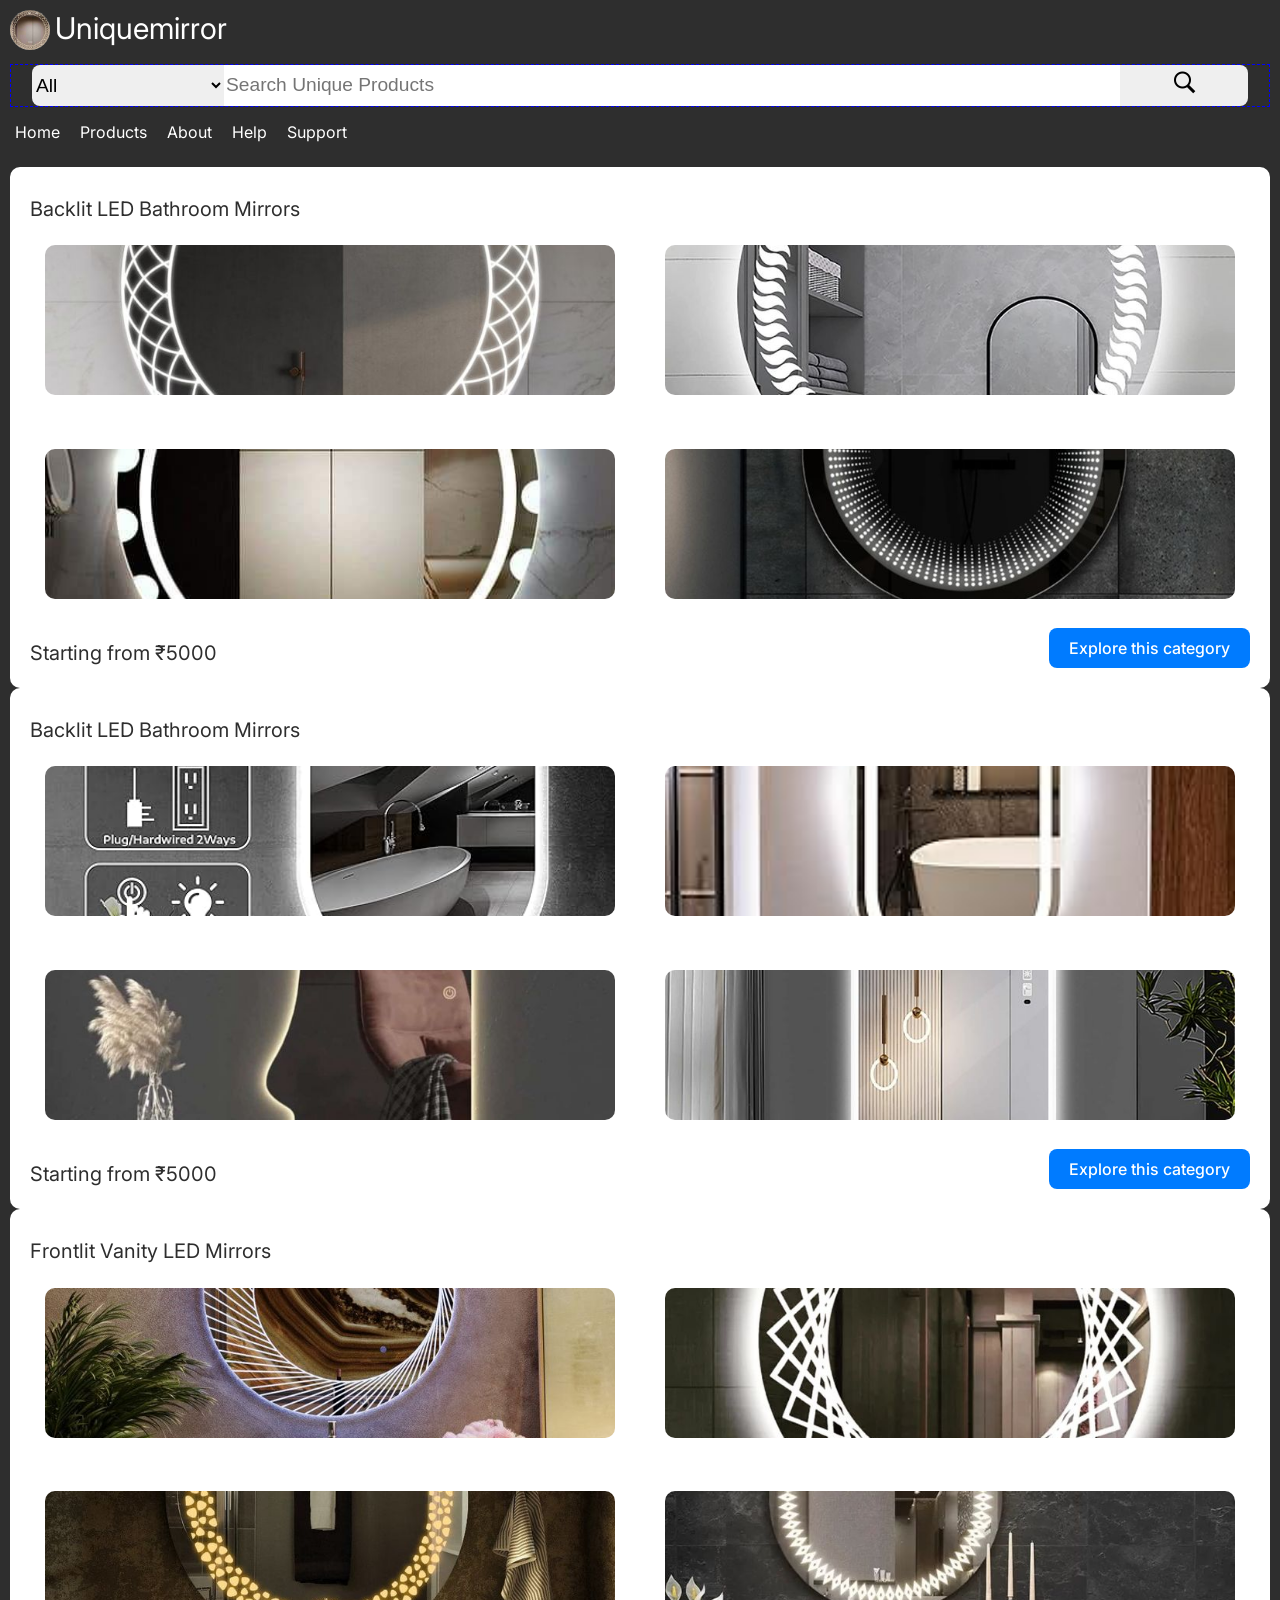
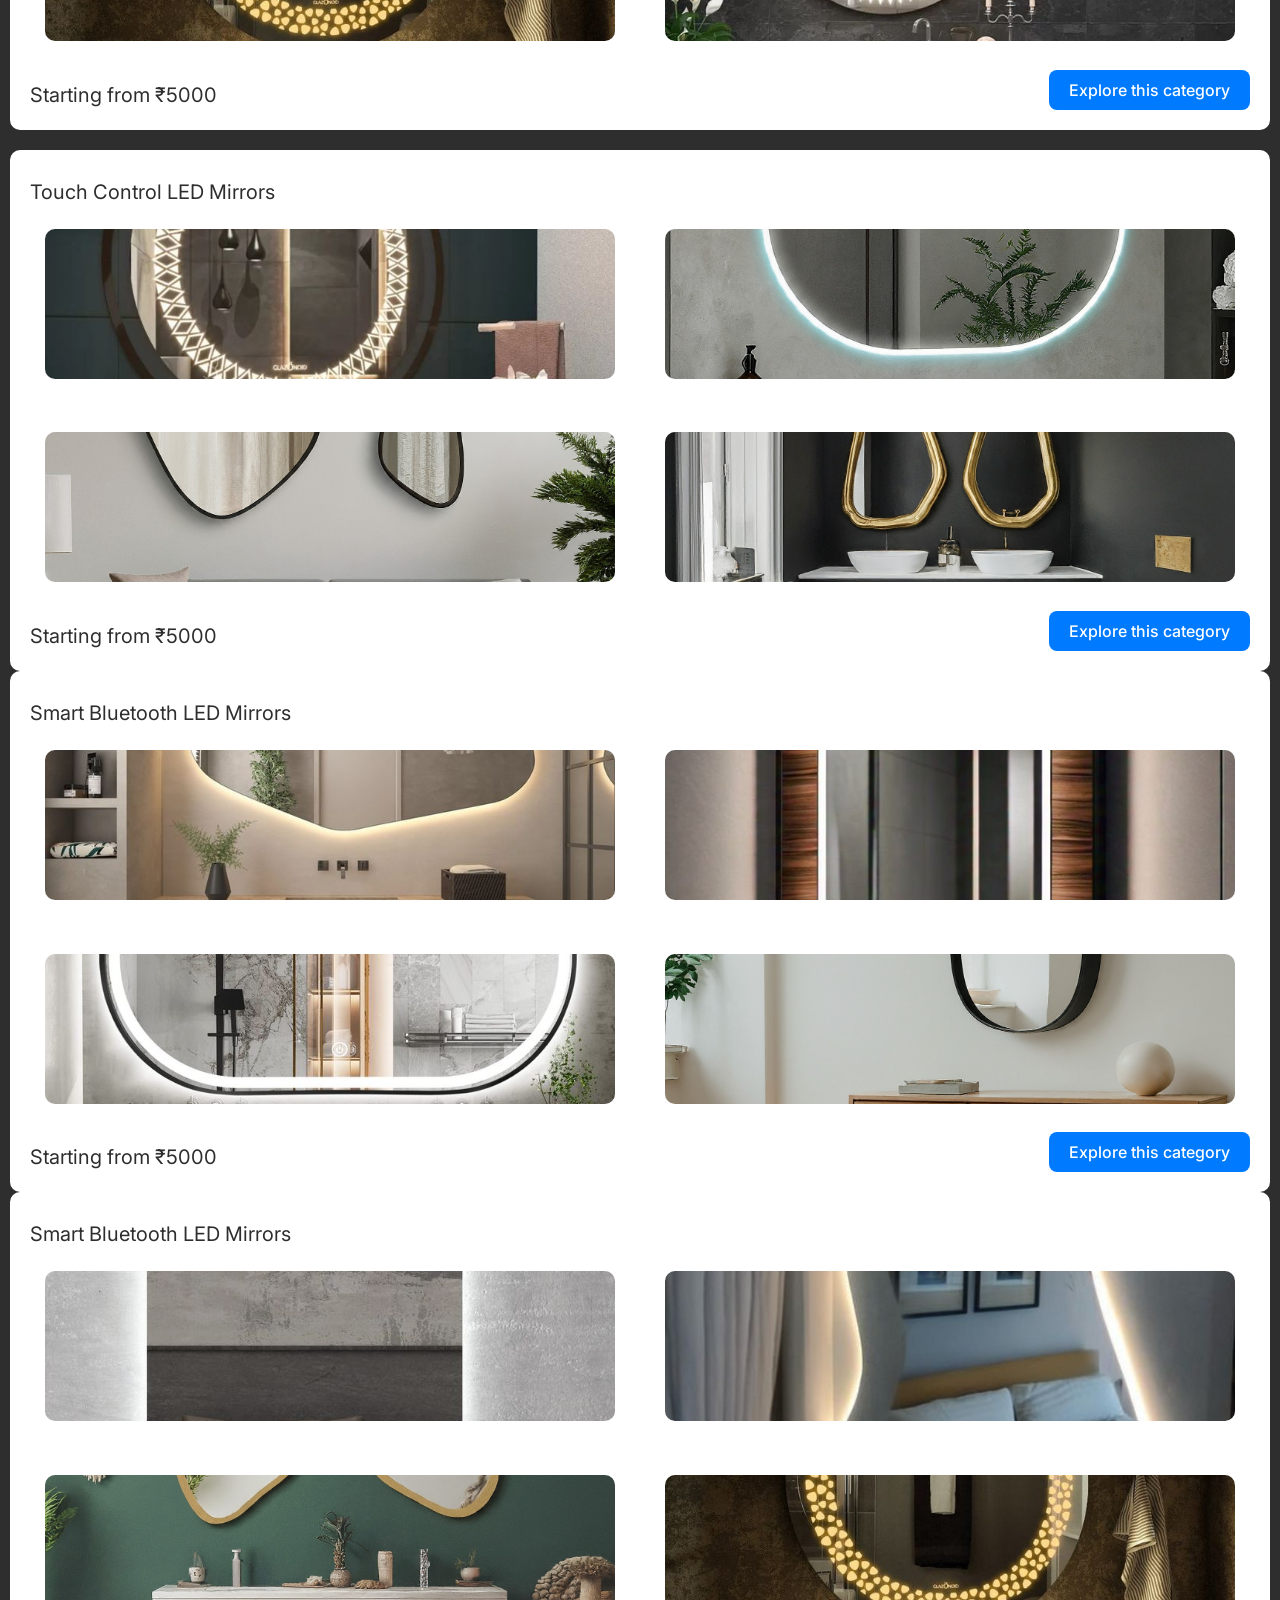
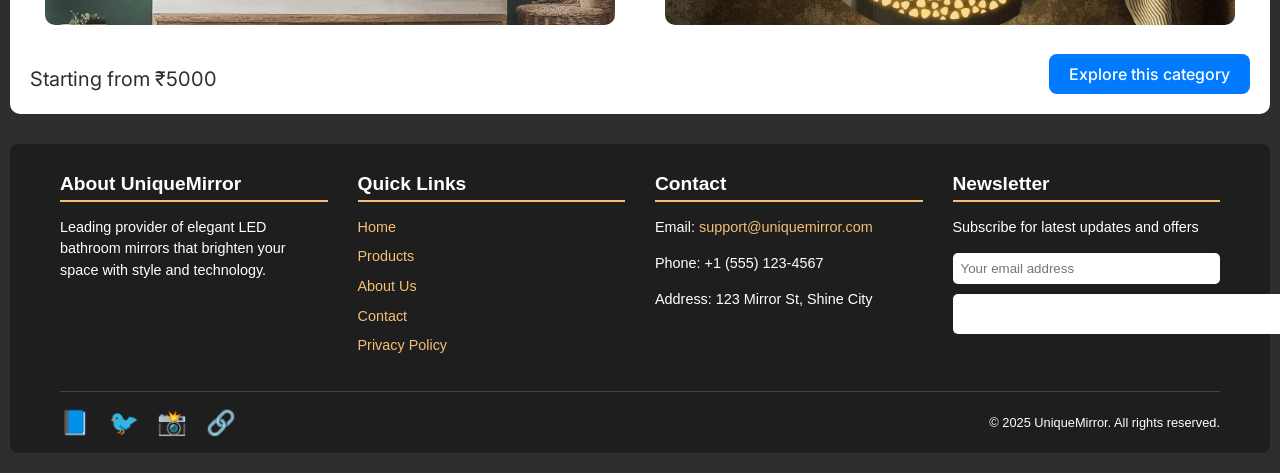
==== indexMobile.html @ dd4ba4c6 "Added mobile version of index.html and style.css" ====
<!DOCTYPE html>
<html lang="en">

<head>
    <meta charset="UTF-8">
    <meta name="viewport" content="width=device-width, initial-scale=1.0">
    <title>Unique Mirror</title>
    <link rel="stylesheet" href="css/styleMobile.css">
</head>

<body>

    <div id="navbar">
        <div id="logo-container">
            <div id="logo">
                <img src="images/logo.jpg" alt="Company logo">
            </div>
            <div id="company-name">
                Uniquemirror
            </div>
        </div>
        <div id="search">
            <select name="" id="">
                <option value="">All</option>
            </select>
            <input type="search" id="search-input" placeholder="Search Unique Products">
            <button><img src="images/search.png" alt=""></button>
        </div>
        <div id="nav-icons">
            <a href="">Home</a>
            <a href="">Products</a>
            <a href="">About</a>
            <a href="">Help</a>
            <a href="">Support</a>
        </div>
    </div>

    <div id="front-banner">
        <div class="banner-overlay">
            <div class="banner-content">
                <h1 class="banner-title">Illuminate Your Reflection</h1>
                <p class="banner-subtitle">Experience the elegance of modern LED mirrors</p>
                <a href="#products" class="banner-btn">Explore Collection</a>
            </div>
        </div>
    </div>


    <div id="products-container">
        <div class="product-row">
            <div class="product-section">
                <div class="header">
                    <h3>
                        Backlit LED Bathroom Mirrors
                    </h3>
                </div>
                <div class="products">
                    <div class="product">
                        <img src="images/f1.jpg" alt="">

                    </div>
                    <div class="product">
                        <img src="images/f2.jpg" alt="">

                    </div>
                    <div class="product">
                        <img src="images/f3.jpg" alt="">

                    </div>
                    <div class="product">
                        <img src="images/f4.jpeg" alt="">

                    </div>
                </div>
                <div class="footer">
                    <h3>
                        Starting from &#8377;5000
                    </h3>
                    <a href="">Explore this category</a>
                </div>
            </div>
            <div class="product-section">
                <div class="header">
                    <h3>
                        Backlit LED Bathroom Mirrors
                    </h3>
                </div>
                <div class="products">
                    <div class="product">
                        <img src="images/71tDdgUrb2L._SX522_.jpg" alt="">

                    </div>
                    <div class="product">
                        <img src="images/d5f10a5d-cf49-49bd-ae39-68ec2feb2c6a.jpg" alt="">

                    </div>
                    <div class="product">
                        <img src="images/download (2).jpg" alt="">

                    </div>
                    <div class="product">
                        <img src="images/Full Length Wall-Mounted Mirror with LED Lighted.jpg" alt="">

                    </div>
                </div>
                <div class="footer">
                    <h3>
                        Starting from &#8377;5000
                    </h3>
                    <a href="">Explore this category</a>
                </div>
            </div>
            <div class="product-section">
                <div class="header">
                    <h3>
                        Frontlit Vanity LED Mirrors
                    </h3>
                </div>
                <div class="products">
                    <div class="product">
                        <img src="images/f6.jpg" alt="">

                    </div>
                    <div class="product">
                        <img src="images/f7.jpg" alt="">

                    </div>
                    <div class="product">
                        <img src="images/f8.jpg" alt="">

                    </div>
                    <div class="product">
                        <img src="images/f9.jpg" alt="">

                    </div>
                </div>
                <div class="footer">
                    <h3>
                        Starting from &#8377;5000
                    </h3>
                    <a href="">Explore this category</a>
                </div>
            </div>

        </div>
        <div class="product-row">
            <div class="product-section">
                <div class="header">
                    <h3>
                        Touch Control LED Mirrors
                    </h3>
                </div>
                <div class="products">
                    <div class="product">
                        <img src="images/f10.jpg" alt="">

                    </div>
                    <div class="product">
                        <img src="images/Gemini_Generated_Image_m4g2ocm4g2ocm4g2.jpg" alt="">

                    </div>
                    <div class="product">
                        <img src="images/Gemini_Generated_Image_pxr3mmpxr3mmpxr3.jpg" alt="">

                    </div>
                    <div class="product">
                        <img src="images/Gemini_Generated_Image_pxr3mopxr3mopxr3.jpg" alt="">

                    </div>
                </div>
                <div class="footer">
                    <h3>
                        Starting from &#8377;5000
                    </h3>
                    <a href="">Explore this category</a>
                </div>
            </div>
            <div class="product-section">
                <div class="header">
                    <h3>
                        Smart Bluetooth LED Mirrors
                    </h3>
                </div>
                <div class="products">
                    <div class="product">
                        <img src="images/Sile Irregular Wall LED Mirror Asymmetrical Design Home Mirror Aesthetic Bathroom Mirror Unique Mirror - Etsy.jpg"
                            alt="">

                    </div>
                    <div class="product">
                        <img src="images/Round mirror adds a touch of softness and elegance to the space, reflecting the beauty of the room.jpg"
                            alt="">

                    </div>
                    <div class="product">
                        <img src="images/Niccy LED Oval Bathroom Mirror with Stepless Dimmable, 24x40 Lighted Vanity Mirror for Wall Mounted Vanity LED Mirror with Frame Anti-Fog Memory LED Smart Mirror(Horizontal_Vertical).jpg"
                            alt="">

                    </div>
                    <div class="product">
                        <img src="images/Gemini_Generated_Image_x0ozn2x0ozn2x0oz.jpg" alt="">

                    </div>
                </div>
                <div class="footer">
                    <h3>
                        Starting from &#8377;5000
                    </h3>
                    <a href="">Explore this category</a>
                </div>
            </div>
            <div class="product-section">
                <div class="header">
                    <h3>
                        Smart Bluetooth LED Mirrors
                    </h3>
                </div>
                <div class="products">
                    <div class="product">
                        <img src="images/Noosa Led Mirror 900x450mm Oval Daylight 6000K.jpg" alt="">

                    </div>
                    <div class="product">
                        <img src="images/Irregular Shaped Mirror, Modern Asymmetrical Mirror, Wall Mirror, Aesthetic Bathroom Mirror, Modern Home Decor, Modern Entryway Mirror.jpg"
                            alt="">

                    </div>
                    <div class="product">
                        <img src="images/Gemini_Generated_Image_w2rgwuw2rgwuw2rg.jpg" alt="">

                    </div>
                    <div class="product">
                        <img src="images/f8.jpg" alt="">

                    </div>
                </div>
                <div class="footer">
                    <h3>
                        Starting from &#8377;5000
                    </h3>
                    <a href="">Explore this category</a>
                </div>
            </div>
        </div>
    </div>

    <footer id="site-footer">
        <div class="footer-container">
            <div class="footer-section about">
                <h3>About UniqueMirror</h3>
                <p>Leading provider of elegant LED bathroom mirrors that brighten your space with style and technology.
                </p>
            </div>

            <div class="footer-section links">
                <h3>Quick Links</h3>
                <ul>
                    <li><a href="#home">Home</a></li>
                    <li><a href="#products">Products</a></li>
                    <li><a href="#about">About Us</a></li>
                    <li><a href="#contact">Contact</a></li>
                    <li><a href="#privacy">Privacy Policy</a></li>
                </ul>
            </div>

            <div class="footer-section contact">
                <h3>Contact</h3>
                <p>Email: <a href="mailto:support@uniquemirror.com">support@uniquemirror.com</a></p>
                <p>Phone: +1 (555) 123-4567</p>
                <p>Address: 123 Mirror St, Shine City</p>
            </div>

            <div class="footer-section newsletter">
                <h3>Newsletter</h3>
                <p>Subscribe for latest updates and offers</p>
                <form id="newsletter-form">
                    <input type="email" placeholder="Your email address" required />
                    <button type="submit">Subscribe</button>
                </form>
            </div>
        </div>

        <div class="footer-bottom">
            <div class="social-icons">
                <a href="#" aria-label="Facebook">📘</a>
                <a href="#" aria-label="Twitter">🐦</a>
                <a href="#" aria-label="Instagram">📸</a>
                <a href="#" aria-label="LinkedIn">🔗</a>
            </div>
            <p>&copy; 2025 UniqueMirror. All rights reserved.</p>
        </div>
    </footer>


    <script src="js/jquery-min-3.7.1.js"></script>
    <script src="js/script.js"></script>
</body>

</html>
---- css/styleMobile.css ----
@import url('https://fonts.googleapis.com/css2?family=Inter:ital,opsz,wght@0,14..32,100..900;1,14..32,100..900&family=Roboto+Slab:wght@100..900&display=swap');

body {
    background-color: #2e2e2e;
    margin: 0;
    padding: 0;
    font-family: "Inter", sans-serif;
}

/*----------Navbar Design----------------*/
#navbar {
    color: white;
    border-radius: 10px;
    margin: 10px;
    display: flex;
    flex-direction: column;
    align-content: center;
    justify-content: center;
    row-gap: 10px;
}

#navbar #logo-container {
    display: flex;
    flex-direction: row;
    align-content: start;
    align-items: start;
    justify-content: start;
    column-gap: 5px;
    width: 100%;
}

#navbar #logo-container #logo img {
    height: 40px;
    width: 40px;
    border-radius: 100px;
}

#navbar #logo-container #company-name {
    font-size: 30px;
}

#navbar #search {
    display: flex;
    align-items: center;
    justify-content: center;
    border: 1px dashed blue;
}

#navbar #search input,
select,
button {
    width: 70vw;
    font-size: larger;
    outline: none;
    border: none;
    height: 4.5vh;
}

#navbar #search select {
    width: 15vw;
    border-top-left-radius: 8px;
    border-bottom-left-radius: 8px;
}

#navbar #search button {
    width: 10vw;
    border-top-right-radius: 8px;
    border-bottom-right-radius: 8px;
}

#navbar #search button img {
    height: 25px;
    width: 25px;
}

#navbar #search select:hover,
button:hover {
    cursor: pointer;
}

#navbar #nav-icons {
    display: flex;
    flex-direction: row;
    column-gap: 10px;
    align-items: center;
}


#navbar #nav-icons a {
    color: white;
    text-decoration: none;
    padding: 5px;
    border-radius: 5px;
}

#navbar #nav-icons a:hover {
    color: black;
    background-color: white;
}

/*-------------------Front Banner Design-----------------------*/
#front-banner {
    position: relative;
    padding: 10px 50px;
    margin: 10px;
    height: 90vh;
    border-radius: 10px;
    background-image: url("../images/front-banner.jpg");
    background-size: cover;
    background-position: center;
    background-repeat: no-repeat;
    display: none;
    align-items: center;
    justify-content: center;
    color: white;
}

.banner-overlay {
    position: absolute;
    top: 0;
    left: 0;
    height: 100%;
    width: 100%;
    background-color: rgba(0, 0, 0, 0.4);
    /* overlay */
    border-radius: 10px;
}

.banner-content {
    position: absolute;
    bottom: 250px;
    left: 50%;
    transform: translateX(-50%);
    text-align: center;
    z-index: 1;
    max-width: 80%;
}

.banner-title {
    font-size: 3.5rem;
    margin-bottom: 20px;
    font-weight: bold;
}

.banner-subtitle {
    font-size: 1.5rem;
    margin-bottom: 30px;
}

.banner-btn {
    padding: 15px 30px;
    background-color: white;
    color: black;
    text-decoration: none;
    font-weight: bold;
    border-radius: 30px;
    transition: background-color 0.3s ease;
}

.banner-btn:hover {
    background-color: #e6b800;
}

/*--------- Posts---------------*/

#products-container {
    display: flex;
    align-content: center;
    justify-content: center;
    flex-direction: column;
}

#products-container .product-row {
    display: flex;
    flex-wrap: wrap;
    justify-content: center;
    align-items: center;
    align-content: center;
    flex-direction: row;
    padding: 10px;
}

#products-container .product-row .product-section {
    flex: 0 0 100%;
    box-sizing: border-box;
    display: flex;
    flex-direction: column;
    justify-content: center;
    align-content: center;
    background-color: white;
    padding: 20px 10px;
    border-radius: 10px;
}

#products-container .product-row .product-section h3 {
    color: #2e2e2e;
    padding: 10px;
    padding-bottom: 0px;
    margin: 0;
    font-size: 20px;
    font-weight: normal;
}

#products-container .product-row .product-section .products {
    display: flex;
    flex-wrap: wrap;
    justify-content: center;
    align-items: center;
    align-content: center;
}


#products-container .product-row .product-section .product {
    flex: 0 0 50%;
    box-sizing: border-box;
    padding: 2%;
    color: white;
    font-family: 'Segoe UI', Tahoma, Geneva, Verdana, sans-serif;
    font-family: Verdana, Geneva, Tahoma, sans-serif;
}

#products-container .product-row .product-section .product img {
    width: 100%;
    border-radius: 10px;
    height: 150px;
    object-fit: cover;
}

#products-container .product-row .product-section .footer {
    display: flex;
    flex-direction: row;
    align-items: center;
    align-content: center;
    justify-content: space-between;
    padding-right: 10px;
}

.footer a {
    padding: 10px 20px;
    background-color: #007bff;
    /* Bootstrap Primary */
    color: white;
    text-decoration: none;
    border-radius: 8px;
    font-weight: 500;
    transition: background-color 0.3s ease;
}




@media only screen and (max-width:768px) {
    #products-container .product-row .product-section {
        flex: 0 0 100%;
        margin: 5%;
    }

    #products-container .product-row .product-section .product {
        font-size: 13px;
    }
}

/*---------footer------------------*/
#site-footer {
    background-color: #1e1e1e;
    color: #ffffff;
    padding: 10px 50px;
    margin: 20px 10px;
    border-radius: 8px;
    font-family: Arial, sans-serif;
}

.footer-container {
    display: flex;
    flex-wrap: wrap;
    justify-content: space-between;
    gap: 30px;
    margin-bottom: 20px;
}

.footer-section {
    flex: 1 1 200px;
    min-width: 180px;
}

.footer-section h3 {
    margin-bottom: 15px;
    font-size: 1.2rem;
    border-bottom: 2px solid #f4bf75;
    padding-bottom: 5px;
}

.footer-section p,
.footer-section ul {
    font-size: 0.9rem;
    line-height: 1.5;
}

.footer-section ul {
    list-style: none;
    padding: 0;
}

.footer-section ul li {
    margin-bottom: 8px;
}

.footer-section ul li a {
    color: #f4bf75;
    text-decoration: none;
}

.footer-section ul li a:hover {
    text-decoration: underline;
}

.footer-section a {
    color: #f4bf75;
    text-decoration: none;
}

.footer-section a:hover {
    text-decoration: underline;
}

#newsletter-form {
    display: flex;
    gap: 10px;
    flex-direction: column;
}

#newsletter-form input[type="email"] {
    flex: 1;
    padding: 8px;
    border-radius: 5px;
    border: none;
}

#newsletter-form button {
    padding: 8px 15px;
    border: none;
    background-color: white;
    color: #1e1e1e;
    font-weight: bold;
    border-radius: 5px;
    cursor: pointer;
    transition: background-color 0.3s ease;
}

#newsletter-form button:hover {
    background-color: #e6ac47;
}

.footer-bottom {
    border-top: 1px solid #444;
    padding-top: 10px;
    display: flex;
    flex-wrap: wrap;
    justify-content: space-between;
    align-items: center;
    font-size: 0.8rem;
}

.social-icons a {
    font-size: 1.5rem;
    margin-right: 15px;
    color: #f4bf75;
    text-decoration: none;
    transition: color 0.3s ease;
}

.social-icons a:hover {
    color: #e6ac47;
}
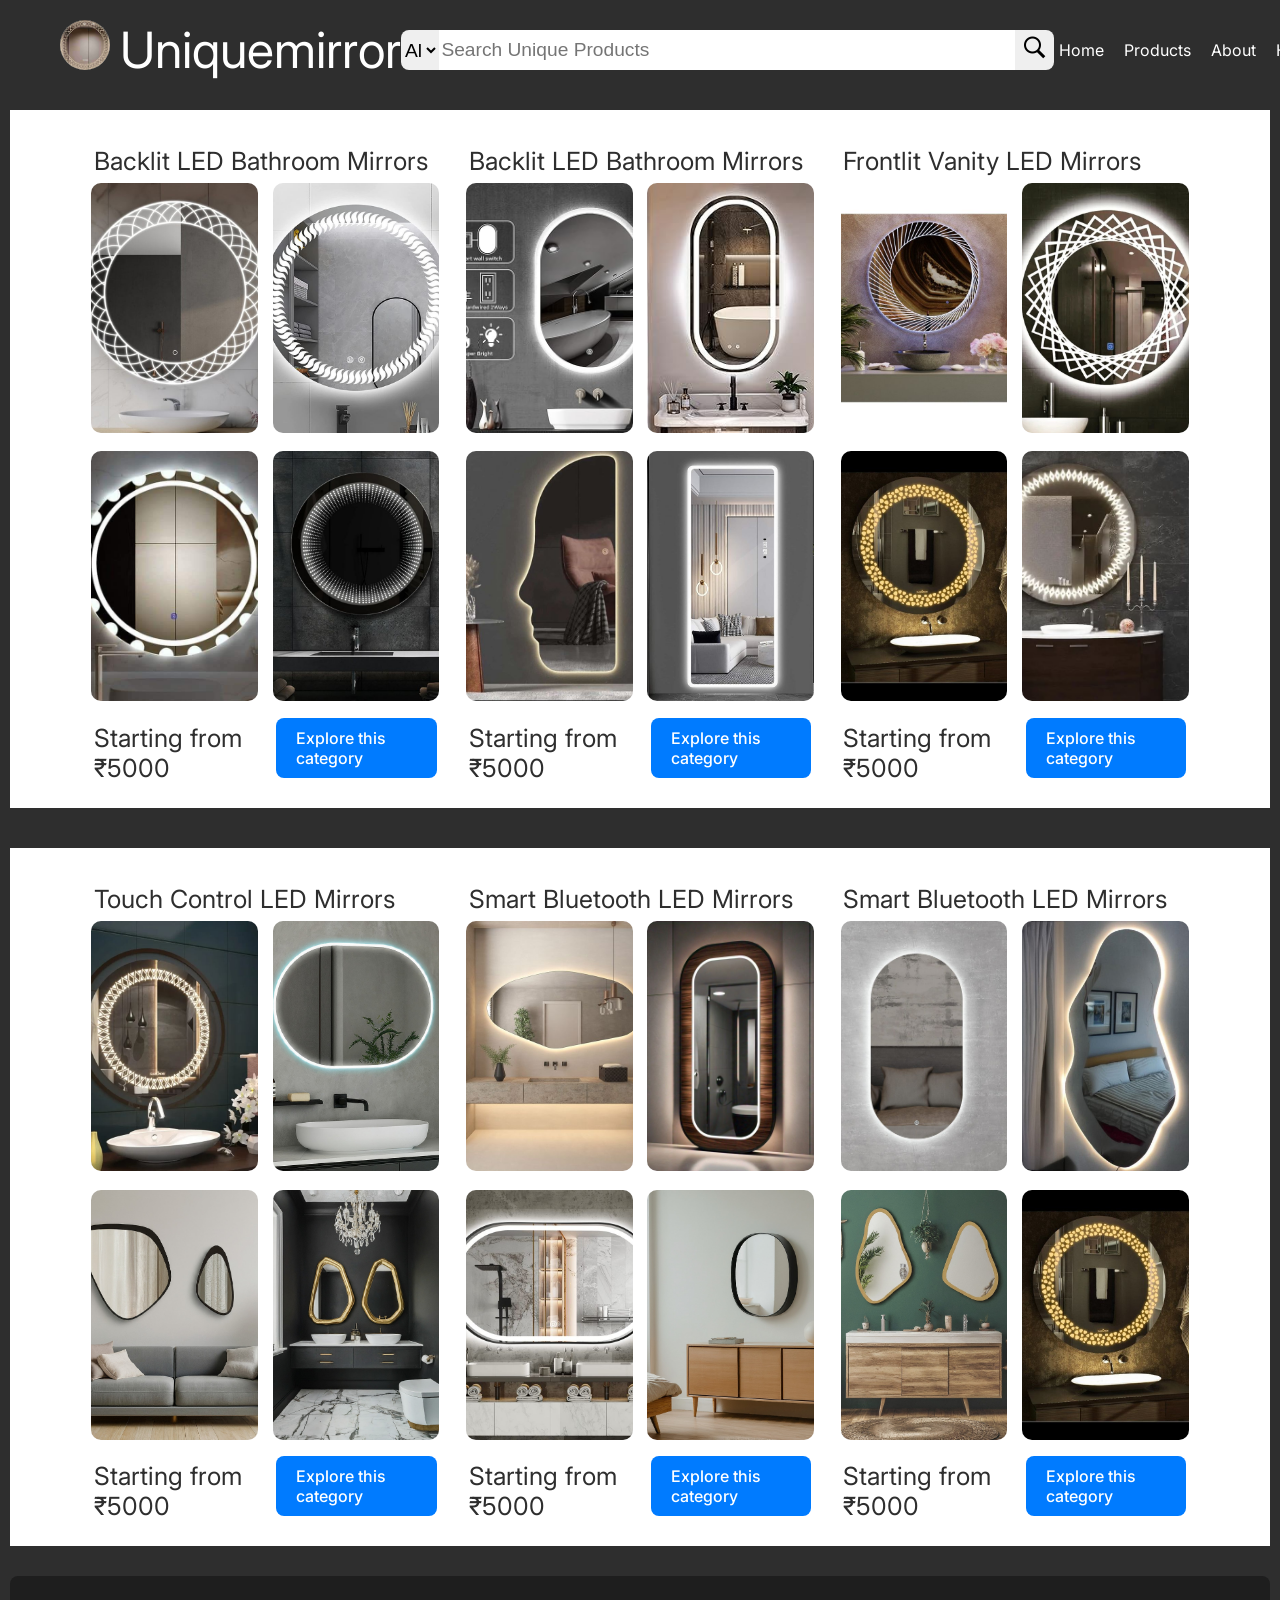
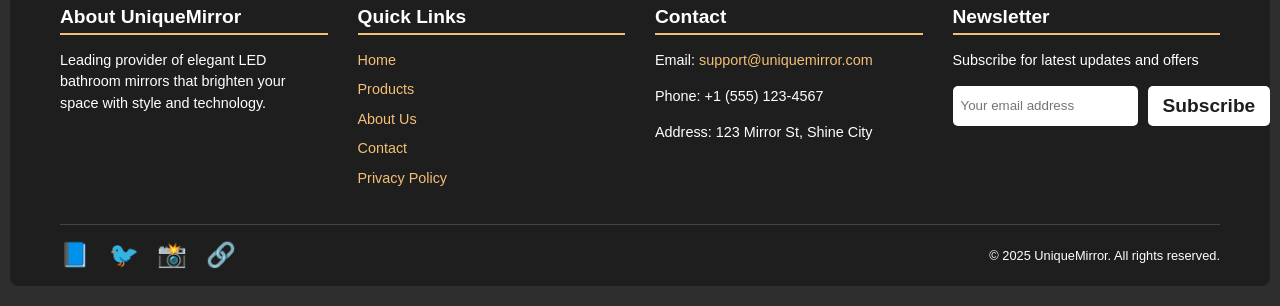
==== commit e9bdd257: "Added js code to check device and redirect to respective page" ====
--- a/indexMobile.html
+++ b/indexMobile.html
@@ -2,6 +2,15 @@
 <html lang="en">
 
 <head>
+    <script src="js/jquery-min-3.7.1.js"></script>
+    <script>
+        $(document).ready(function () {
+            // If NOT a mobile device, assume desktop and redirect
+            if (!/Mobi|Android|iPhone|iPad|iPod|BlackBerry|IEMobile|Opera Mini/i.test(navigator.userAgent)) {
+                window.location.href = "index.html"; // Replace with your desktop page URL
+            }
+        });
+    </script>
     <meta charset="UTF-8">
     <meta name="viewport" content="width=device-width, initial-scale=1.0">
     <title>Unique Mirror</title>
@@ -292,7 +301,7 @@
     </footer>
 
 
-    <script src="js/jquery-min-3.7.1.js"></script>
+
     <script src="js/script.js"></script>
 </body>
 
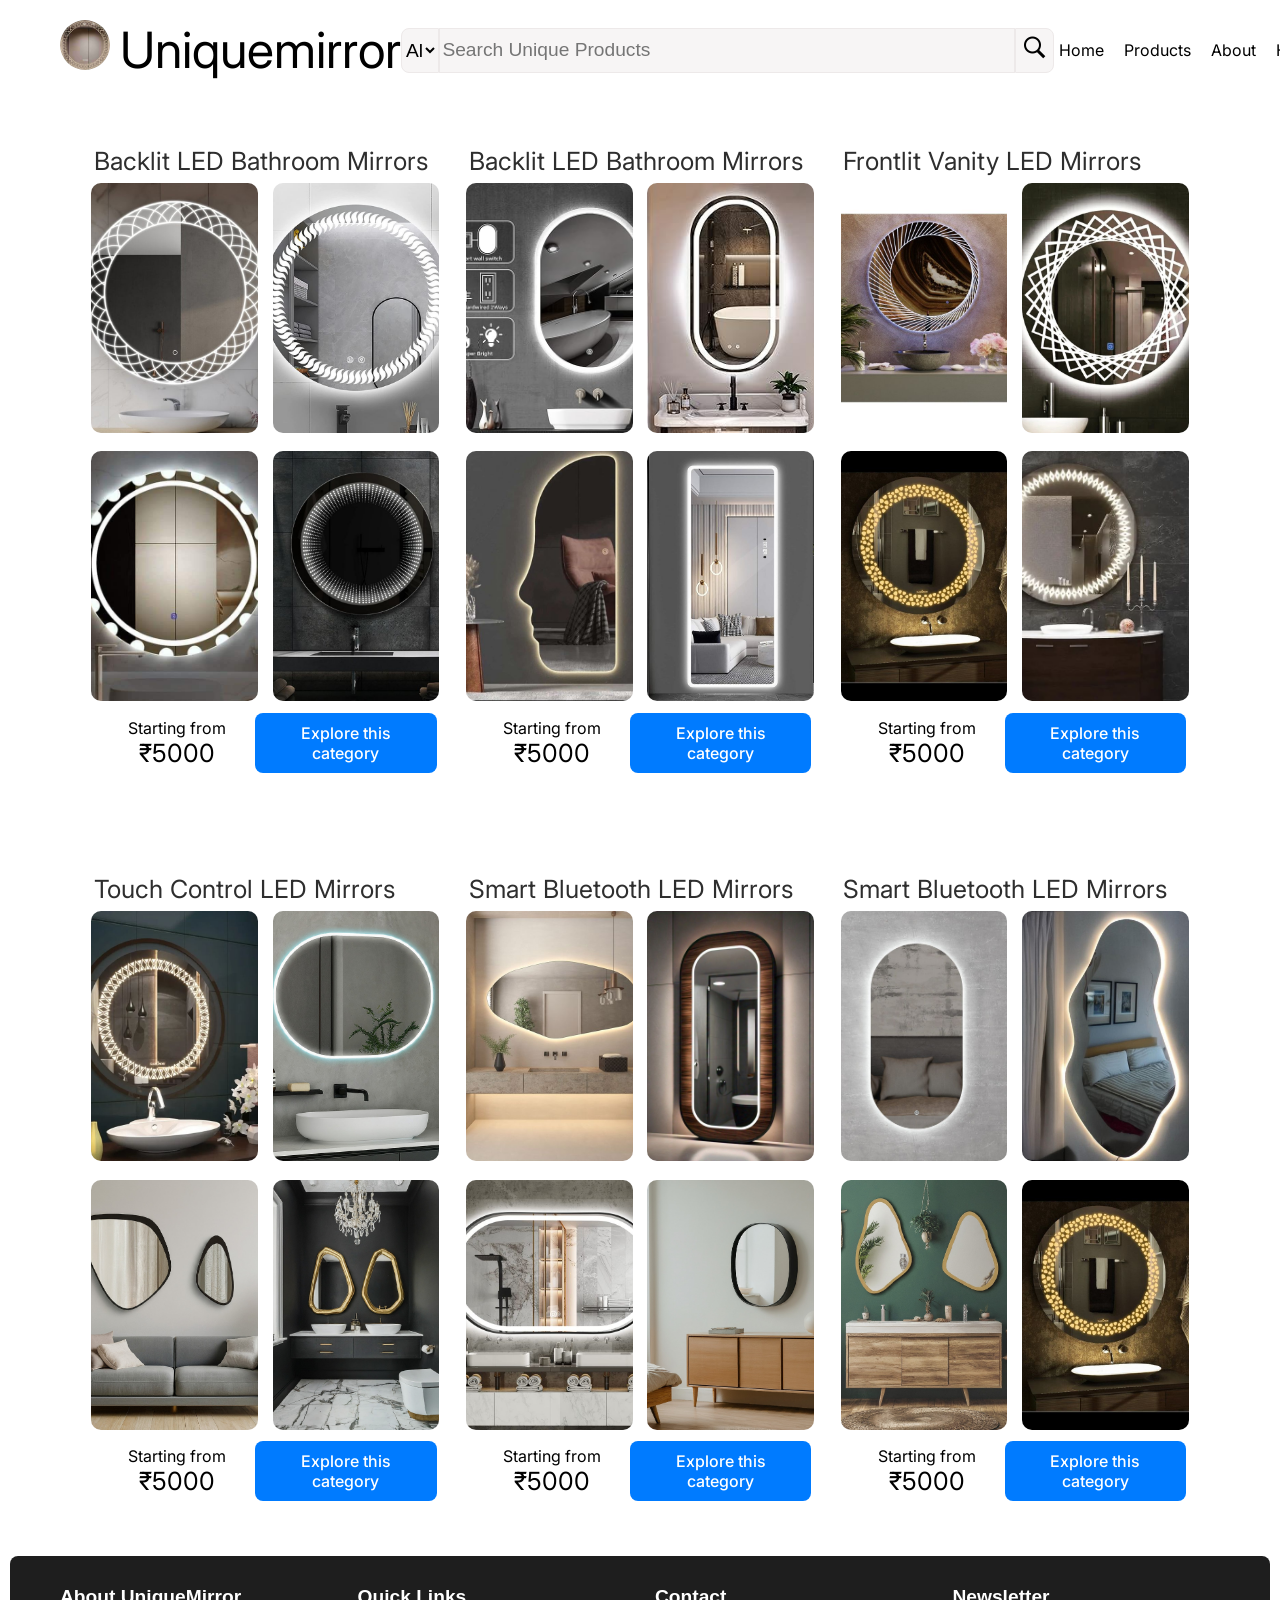
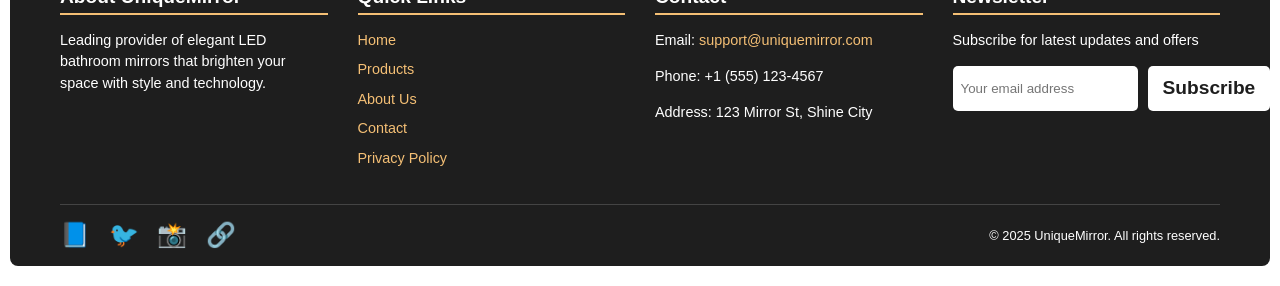
==== commit eb9fb470: "changed the theme, made required changes in css, removed need for an extra page for mobile, separate" ====
--- a/indexMobile.html
+++ b/indexMobile.html
@@ -85,7 +85,7 @@
                     <h3>
                         Starting from &#8377;5000
                     </h3>
-                    <a href="">Explore this category</a>
+                    <a href="allProducts.html?category=all">Explore this category</a>
                 </div>
             </div>
             <div class="product-section">
@@ -116,7 +116,7 @@
                     <h3>
                         Starting from &#8377;5000
                     </h3>
-                    <a href="">Explore this category</a>
+                    <a href="allProducts.html?category=all">Explore this category</a>
                 </div>
             </div>
             <div class="product-section">
@@ -147,7 +147,7 @@
                     <h3>
                         Starting from &#8377;5000
                     </h3>
-                    <a href="">Explore this category</a>
+                    <a href="allProducts.html?category=all">Explore this category</a>
                 </div>
             </div>
 
@@ -181,7 +181,7 @@
                     <h3>
                         Starting from &#8377;5000
                     </h3>
-                    <a href="">Explore this category</a>
+                    <a href="allProducts.html?category=all">Explore this category</a>
                 </div>
             </div>
             <div class="product-section">
@@ -215,7 +215,7 @@
                     <h3>
                         Starting from &#8377;5000
                     </h3>
-                    <a href="">Explore this category</a>
+                    <a href="allProducts.html?category=all">Explore this category</a>
                 </div>
             </div>
             <div class="product-section">
@@ -247,7 +247,7 @@
                     <h3>
                         Starting from &#8377;5000
                     </h3>
-                    <a href="">Explore this category</a>
+                    <a href="allProducts.html?category=all">Explore this category</a>
                 </div>
             </div>
         </div>
--- a/css/styleMobile.css
+++ b/css/styleMobile.css
@@ -7,96 +7,7 @@
     font-family: "Inter", sans-serif;
 }
 
-/*----------Navbar Design----------------*/
-#navbar {
-    color: white;
-    border-radius: 10px;
-    margin: 10px;
-    display: flex;
-    flex-direction: column;
-    align-content: center;
-    justify-content: center;
-    row-gap: 10px;
-}
-
-#navbar #logo-container {
-    display: flex;
-    flex-direction: row;
-    align-content: start;
-    align-items: start;
-    justify-content: start;
-    column-gap: 5px;
-    width: 100%;
-}
-
-#navbar #logo-container #logo img {
-    height: 40px;
-    width: 40px;
-    border-radius: 100px;
-}
-
-#navbar #logo-container #company-name {
-    font-size: 30px;
-}
-
-#navbar #search {
-    display: flex;
-    align-items: center;
-    justify-content: center;
-    border: 1px dashed blue;
-}
-
-#navbar #search input,
-select,
-button {
-    width: 70vw;
-    font-size: larger;
-    outline: none;
-    border: none;
-    height: 4.5vh;
-}
-
-#navbar #search select {
-    width: 15vw;
-    border-top-left-radius: 8px;
-    border-bottom-left-radius: 8px;
-}
-
-#navbar #search button {
-    width: 10vw;
-    border-top-right-radius: 8px;
-    border-bottom-right-radius: 8px;
-}
-
-#navbar #search button img {
-    height: 25px;
-    width: 25px;
-}
-
-#navbar #search select:hover,
-button:hover {
-    cursor: pointer;
-}
-
-#navbar #nav-icons {
-    display: flex;
-    flex-direction: row;
-    column-gap: 10px;
-    align-items: center;
-}
-
-
-#navbar #nav-icons a {
-    color: white;
-    text-decoration: none;
-    padding: 5px;
-    border-radius: 5px;
-}
-
-#navbar #nav-icons a:hover {
-    color: black;
-    background-color: white;
-}
+
 
 /*-------------------Front Banner Design-----------------------*/
 #front-banner {
